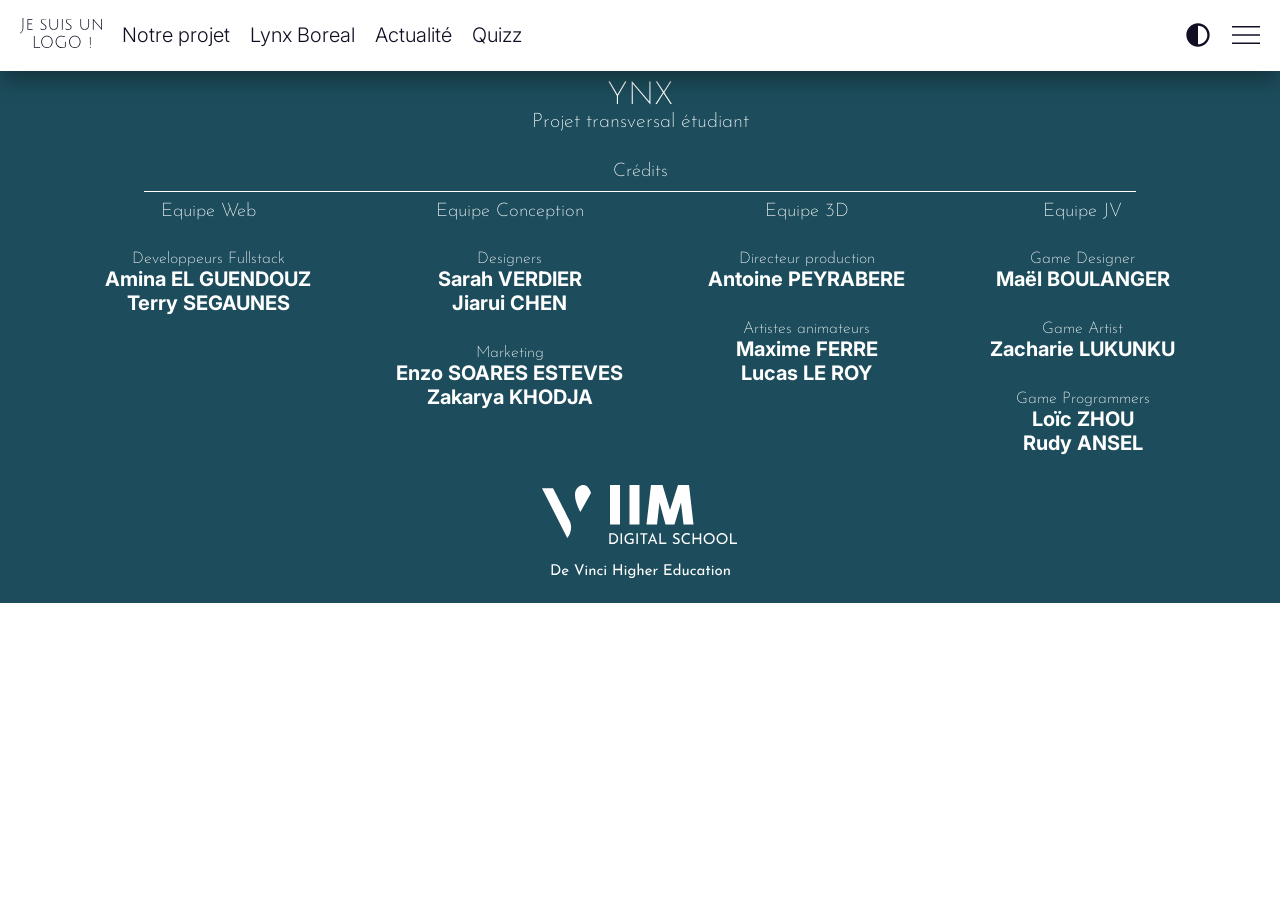
==== actualite/index.html @ 524d82d1 "change : Nom Groupe -> YNX" ====
<!DOCTYPE html>
<html lang="fr">
<head>
    <meta charset="UTF-8">
    <meta name="viewport" content="width=device-width, initial-scale=1.0">
    <title>Actulaité</title>
    <link rel="stylesheet" href="../style.css">
    <script defer src="../darkTheme.js"></script>
</head>
<body>
    <header>
        <div class="header-inner"> <!-- HEADER DE REDIRECTION -->
            <a href="../">
                <svg id="header_logo" viewBox="0 0 151 55" fill="none" xmlns="http://www.w3.org/2000/svg">
                    <path d="M4.71 19.05V-4.98295e-05H6.15V18.09C6.15 20.77 5.59 22.91 4.47 24.51C3.91 25.33 3.34 26.01 2.76 26.55C2.18 27.11 1.47 27.69 0.63 28.29L-1.11759e-08 27.36C3.14 25.06 4.71 22.29 4.71 19.05ZM13.6957 21.45V1.97995H22.7857V3.17995H15.0757V10.26H22.0357V11.43H15.0757V20.19H23.0857V21.45H13.6957ZM43.3484 2.81995C42.2684 2.81995 41.3884 3.07995 40.7084 3.59995C40.0284 4.11995 39.6884 4.84995 39.6884 5.78995C39.6884 6.86995 40.1384 7.83995 41.0384 8.69995C41.6784 9.31995 42.4984 9.97995 43.4984 10.68C44.5184 11.36 45.2184 11.85 45.5984 12.15C45.9784 12.45 46.4384 12.86 46.9784 13.38C47.9584 14.36 48.4484 15.49 48.4484 16.77C48.4484 18.43 47.8884 19.69 46.7684 20.55C45.6684 21.39 44.1184 21.81 42.1184 21.81C40.1384 21.81 38.4784 21.29 37.1384 20.25L37.8584 19.2C39.2184 20.12 40.6584 20.58 42.1784 20.58C43.6984 20.58 44.8784 20.26 45.7184 19.62C46.5784 18.98 47.0084 18.08 47.0084 16.92C47.0084 15.92 46.5784 15 45.7184 14.16C45.1184 13.56 44.3084 12.91 43.2884 12.21C42.2884 11.51 41.5884 11.01 41.1884 10.71C40.7884 10.39 40.3184 9.96995 39.7784 9.44995C38.7584 8.42995 38.2484 7.24995 38.2484 5.90995C38.2484 4.56995 38.7184 3.51995 39.6584 2.75995C40.6184 1.99995 41.9384 1.61995 43.6184 1.61995C45.2984 1.61995 46.8084 1.94995 48.1484 2.60995L47.6384 3.71995C46.3984 3.11995 44.9684 2.81995 43.3484 2.81995ZM67.8389 19.44C66.5189 20.98 64.5089 21.75 61.8089 21.75C59.1089 21.75 57.0989 20.98 55.7789 19.44C54.4589 17.9 53.7989 15.77 53.7989 13.05V1.97995H55.1789V13.05C55.1789 18.03 57.3889 20.52 61.8089 20.52C66.2289 20.52 68.4389 18.03 68.4389 13.05V1.97995H69.8189V13.05C69.8189 15.77 69.1589 17.9 67.8389 19.44ZM76.8305 21.45V1.97995H78.2105V21.45H76.8305ZM89.3445 2.81995C88.2645 2.81995 87.3845 3.07995 86.7045 3.59995C86.0245 4.11995 85.6845 4.84995 85.6845 5.78995C85.6845 6.86995 86.1345 7.83995 87.0345 8.69995C87.6745 9.31995 88.4945 9.97995 89.4945 10.68C90.5145 11.36 91.2145 11.85 91.5945 12.15C91.9745 12.45 92.4345 12.86 92.9745 13.38C93.9545 14.36 94.4445 15.49 94.4445 16.77C94.4445 18.43 93.8845 19.69 92.7645 20.55C91.6645 21.39 90.1145 21.81 88.1145 21.81C86.1345 21.81 84.4745 21.29 83.1345 20.25L83.8545 19.2C85.2145 20.12 86.6545 20.58 88.1745 20.58C89.6945 20.58 90.8745 20.26 91.7145 19.62C92.5745 18.98 93.0045 18.08 93.0045 16.92C93.0045 15.92 92.5745 15 91.7145 14.16C91.1145 13.56 90.3045 12.91 89.2845 12.21C88.2845 11.51 87.5845 11.01 87.1845 10.71C86.7845 10.39 86.3145 9.96995 85.7745 9.44995C84.7545 8.42995 84.2445 7.24995 84.2445 5.90995C84.2445 4.56995 84.7145 3.51995 85.6545 2.75995C86.6145 1.99995 87.9345 1.61995 89.6145 1.61995C91.2945 1.61995 92.8045 1.94995 94.1445 2.60995L93.6345 3.71995C92.3945 3.11995 90.9645 2.81995 89.3445 2.81995ZM124.646 19.44C123.326 20.98 121.316 21.75 118.616 21.75C115.916 21.75 113.906 20.98 112.586 19.44C111.266 17.9 110.606 15.77 110.606 13.05V1.97995H111.986V13.05C111.986 18.03 114.196 20.52 118.616 20.52C123.036 20.52 125.246 18.03 125.246 13.05V1.97995H126.626V13.05C126.626 15.77 125.966 17.9 124.646 19.44ZM133.637 21.45V1.85995H134.297L147.077 16.56C147.537 17.08 147.957 17.6 148.337 18.12C148.737 18.62 148.947 18.88 148.967 18.9C148.927 18.42 148.907 17.48 148.907 16.08V1.97995H150.287V21.57H149.627L136.607 6.62995L134.957 4.61995C134.997 5.01995 135.017 5.95995 135.017 7.43995V21.45H133.637ZM25.4815 54.45V33H26.9215V53.13H36.7915V54.45H25.4815ZM41.8106 51.6C39.8306 49.46 38.8406 46.83 38.8406 43.71C38.8406 40.59 39.8306 37.97 41.8106 35.85C43.8106 33.7099 46.3306 32.6399 49.3706 32.6399C52.4106 32.6399 54.9306 33.7099 56.9306 35.85C58.9306 37.97 59.9306 40.59 59.9306 43.71C59.9306 46.83 58.9306 49.46 56.9306 51.6C54.9306 53.74 52.4106 54.81 49.3706 54.81C46.3306 54.81 43.8106 53.74 41.8106 51.6ZM42.8906 36.7799C41.2306 38.64 40.4006 40.95 40.4006 43.71C40.4006 46.47 41.2306 48.79 42.8906 50.67C44.5706 52.55 46.7306 53.49 49.3706 53.49C52.0306 53.49 54.1906 52.55 55.8506 50.67C57.5306 48.79 58.3706 46.47 58.3706 43.71C58.3706 40.95 57.5306 38.64 55.8506 36.7799C54.1906 34.9 52.0306 33.96 49.3706 33.96C46.7106 33.96 44.5506 34.9 42.8906 36.7799ZM75.795 33.96C73.175 33.96 71.035 34.9 69.375 36.7799C67.715 38.66 66.885 40.97 66.885 43.71C66.885 46.43 67.825 48.74 69.705 50.64C71.585 52.54 73.875 53.49 76.575 53.49C78.895 53.49 80.825 53.17 82.365 52.53V43.71H83.805V53.19C82.065 54.27 79.625 54.81 76.485 54.81C73.365 54.81 70.725 53.74 68.565 51.6C66.405 49.44 65.325 46.81 65.325 43.71C65.325 40.59 66.305 37.97 68.265 35.85C70.225 33.7099 72.735 32.6399 75.795 32.6399C78.195 32.6399 80.625 33.0399 83.085 33.84L82.695 35.04C80.295 34.32 77.995 33.96 75.795 33.96ZM92.963 51.6C90.983 49.46 89.993 46.83 89.993 43.71C89.993 40.59 90.983 37.97 92.963 35.85C94.963 33.7099 97.483 32.6399 100.523 32.6399C103.563 32.6399 106.083 33.7099 108.083 35.85C110.083 37.97 111.083 40.59 111.083 43.71C111.083 46.83 110.083 49.46 108.083 51.6C106.083 53.74 103.563 54.81 100.523 54.81C97.483 54.81 94.963 53.74 92.963 51.6ZM94.043 36.7799C92.383 38.64 91.553 40.95 91.553 43.71C91.553 46.47 92.383 48.79 94.043 50.67C95.723 52.55 97.883 53.49 100.523 53.49C103.183 53.49 105.343 52.55 107.003 50.67C108.683 48.79 109.523 46.47 109.523 43.71C109.523 40.95 108.683 38.64 107.003 36.7799C105.343 34.9 103.183 33.96 100.523 33.96C97.863 33.96 95.703 34.9 94.043 36.7799ZM128.158 54.54C127.978 54.36 127.888 54.13 127.888 53.85C127.888 53.57 127.978 53.34 128.158 53.16C128.338 52.98 128.568 52.89 128.848 52.89C129.128 52.89 129.358 52.98 129.538 53.16C129.718 53.34 129.808 53.57 129.808 53.85C129.808 54.13 129.718 54.36 129.538 54.54C129.358 54.72 129.128 54.81 128.848 54.81C128.568 54.81 128.338 54.72 128.158 54.54ZM128.308 49.95L128.158 34.95H129.538L129.388 49.95H128.308Z"/>
                </svg>
            </a>
            <a href="../notre-projet/"><h1>Notre projet</h1></a>
            <a href="../le-lynx-boreal/"><h1>Lynx Boreal</h1></a>
            <a href="../actualite/"><h1>Actualité</h1></a>
            <a href="../quizz/"><h1>Quizz</h1></a>
        </div>
        <div class="header-inner">
            <svg id="dark_theme_button" class="header-icon" width="800" height="800" viewBox="0 0 800 800" fill="none" xmlns="http://www.w3.org/2000/svg">
                <path d="M400 733.333C584.095 733.333 733.333 584.095 733.333 400C733.333 215.905 584.095 66.6666 400 66.6666C215.905 66.6666 66.6665 215.905 66.6665 400C66.6665 584.095 215.905 733.333 400 733.333ZM400 666.667V133.333C547.276 133.333 666.666 252.724 666.666 400C666.666 547.276 547.276 666.667 400 666.667Z"/>
            </svg><!DOCTYPE svg PUBLIC "-//W3C//DTD SVG 1.1//EN" "http://www.w3.org/Graphics/SVG/1.1/DTD/svg11.dtd">

            <!-- Uploaded to: SVG Repo, www.svgrepo.com, Transformed by: SVG Repo Mixer Tools -->
            <svg class="header-icon" viewBox="0 0 1920 1920" xmlns="http://www.w3.org/2000/svg" stroke="#f7f7f7">

            <g id="SVGRepo_bgCarrier" stroke-width="0"/>

            <g id="SVGRepo_tracerCarrier" stroke-linecap="round" stroke-linejoin="round"/>

            <g id="SVGRepo_iconCarrier"> <path d="M1920 1468.412v112.94H0v-112.94h1920Zm0-564.706v112.941H0V903.706h1920ZM1920 339v112.941H0V339h1920Z" fill-rule="evenodd"/> </g>

            </svg>
        </div>
    </header>
    <main> <!-- PARTIE PRINCIPALE DU SITE -->

    </main>
    <footer> <!-- FOOTER (partie tout en bas de la page) -->
        <h1>YNX</h1>
        <h2>Projet transversal étudiant</h2>
        <h3>Crédits</h3>
        <div id="footer_line"></div>
        <div id="footer_credits">
            <div id="web_group" class="footer-group">
                <h3>Equipe Web</h3>
                <h4>Developpeurs Fullstack</h4>
                <h5>Amina EL GUENDOUZ</h5>
                <h5>Terry SEGAUNES</h5>
            </div>
            <div id="design_group" class="footer-group">
                <h3>Equipe Conception</h3>
                <h4>Designers</h4>
                <h5>Sarah VERDIER</h5>
                <h5>Jiarui CHEN</h5>
                <h4>Marketing</h4>
                <h5>Enzo SOARES ESTEVES</h5>
                <h5>Zakarya KHODJA</h5>
            </div>
            <div id="3d_group" class="footer-group">
                <h3>Equipe 3D</h3>
                <h4>Directeur production</h4>
                <h5>Antoine PEYRABERE</h5>
                <h4>Artistes animateurs</h4>
                <h5>Maxime FERRE</h5>
                <h5>Lucas LE ROY</h5>
            </div>
            <div id="jv_group" class="footer-group">
                <h3>Equipe JV</h3>
                <h4>Game Designer</h4>
                <h5>Maël BOULANGER</h5>
                <h4>Game Artist</h4>
                <h5>Zacharie LUKUNKU</h5>
                <h4>Game Programmers</h4>
                <h5>Loïc ZHOU</h5>
                <h5>Rudy ANSEL</h5>
            </div>
        </div>
        <a href="https://iim.fr"><img src="../Source/iim-logo.svg" alt="iim-logo"></a>
    </footer>
</body>
</html>
---- style.css ----
/* SECTION POLICES D'ECRITURES (les importations de polices Google Font) */
@import url('https://fonts.googleapis.com/css2?family=Cormorant+Upright:wght@300;400;500;600;700&family=Inter:ital,opsz,wght@0,14..32,100..900;1,14..32,100..900&family=Josefin+Sans:ital,wght@0,100..700;1,100..700&family=Julius+Sans+One&display=swap');

:root {
    --background-color: #fff;
    --text-color: #120f24;
}

:root.dark {
    --background-color: #030E12;
    --text-color: #fff;
}


/* SECTION COMMUNE (ce qui affecte tous les fichiers html sans exception) */
html,
body {
    padding: 0;
    margin: 0;
    background-color: var(--background-color);

    transition: background-color .5s ease-in-out;
}

header {
    position: fixed;
    top: 0;
    left: 0;
    width: 100%;
    display: flex;
    justify-content: space-between;
    align-items: center;
    background-color: var(--background-color);
    border-bottom: 1px #ffffff00 solid;
    box-shadow: 0 10px 20px #00000050;
    height: 70px;

    z-index: 10;

    transition: background-color .5s ease-in-out, border-bottom .5s ease-in-out;

    a {
        text-decoration: none;
        margin-left: 20px;
    }

    h1 {
        color: var(--text-color);
        font-family: "Inter";
        font-size: 20px;
        font-weight: 300;
    }
}

header.dark {
    border-bottom: 1px #fff solid;
}

@media (max-width: 800px) {
    header {
        h1 {
            display: none;
        }
    }
}

.header-inner {
    display: flex;
    align-items: center;
    height: 100%;

    #header_logo {
        height: 30px;
        fill: var(--text-color);
    }

    .header-icon {
        height: 40%;
        width: 30%;
        margin-right: 20px;
        fill: var(--text-color);

        &:hover {
            cursor: pointer;
        }
    }
}

main {
    background-color: var(--background-color);
    color: var(--text-color);

    h1, h2 {
        color: #fff;
    }
}

footer {
    display: flex;
    flex-direction: column;
    align-items: center;
    justify-content: center;
    background-color: #1D4D5C;
    padding: 20px;
    margin-top: 60px;
    text-align: center;

    h1, h2, h3, h4, h5 {
        color: #fff;
    }

    h1, h2, h3, h4 {
        font-family: "Josefin Sans";
        font-weight: 200;
        margin: 0;
    }

    h2 {
        margin-bottom: 20px;
        font-size: 20px;
    }

    h3 {
        margin: 10px;
    }

    h4 {
        margin-top: 30px;
    }

    h5 {
        font-family: "Inter";
        font-size: 20px;
        margin: 0;
    }

    #footer_line {
        width: 80%;
        height: 1px;
        background-color: #fff;
    }
}

#footer_credits {
    width: 100%;
    display: flex;
    flex-wrap: wrap;
    justify-content: space-evenly;
}

.footer-group {
    margin-bottom: 30px;
}

.image-presentation { /* Pour les images d'illustration dés que t'ouvres la page */
    width: 100%;
    height: 100vh;
    object-fit: cover;
    -webkit-mask-image:-webkit-gradient(linear, left 50%, left bottom, from(rgba(0,0,0,1)), to(rgba(0,0,0,0)));
    mask-image: linear-gradient(middle to bottom, rgba(0,0,0,1), rgba(0,0,0,0));
    z-index: 1;
}

.downpart-presentation {
    display: flex;
    flex-direction: column;
    align-items: center;

    position: absolute;
    top: 100%;
    left: 50%;
    transform: translate(-50%, -100%);

    svg {
        width: 12vh;
        fill: var(--text-color);
    }
}

.description {
    margin: 30px;
    font-family: "Inter";
    font-size: 20px;
}



/* SECTION INDEX */
#index_title_presentation {
    position: absolute;
    top: calc(50vh - 10vw);
    left: 5vw;
    width: calc(10vh + 40vw);

    h1 {
        font-family: "Julius Sans One";
        font-size: calc(5vh + 3vw);
        font-weight: 100;
        margin: 0;
    }

    h2 {
        font-family: "Julius Sans One";
        font-size: calc(2vh + 2vw);
        font-weight: 100;
        line-height: 90%;
        margin: 0;
    }
}

#index_downpart {
    padding-bottom: 7vh;
}


/* SECTION NOUS-AIDER */


/* SECTION NOTRE-PROJET */


/* SECTION LE-LYNX-BOREAL */
#lynx_title_presentation {
    position: absolute;
    top: 50%;
    left: 20vh;
    transform: translateY(-50%);

    h1 {
        font-family: "Julius Sans One";
        font-size: 100px;
        font-weight: 100;
        line-height: 40%;
    }
}

#lynx_downpart {
    padding: 1vh 2vh;
    padding-bottom: 30px;
    background-color: #00000040;
    border-radius: 2vh;
    
    h2 {
        font-family: "Cormorant Upright";
        font-size: 4vh;
        margin-top: 0;
    }
}


/* SECTION ACTUALITE */
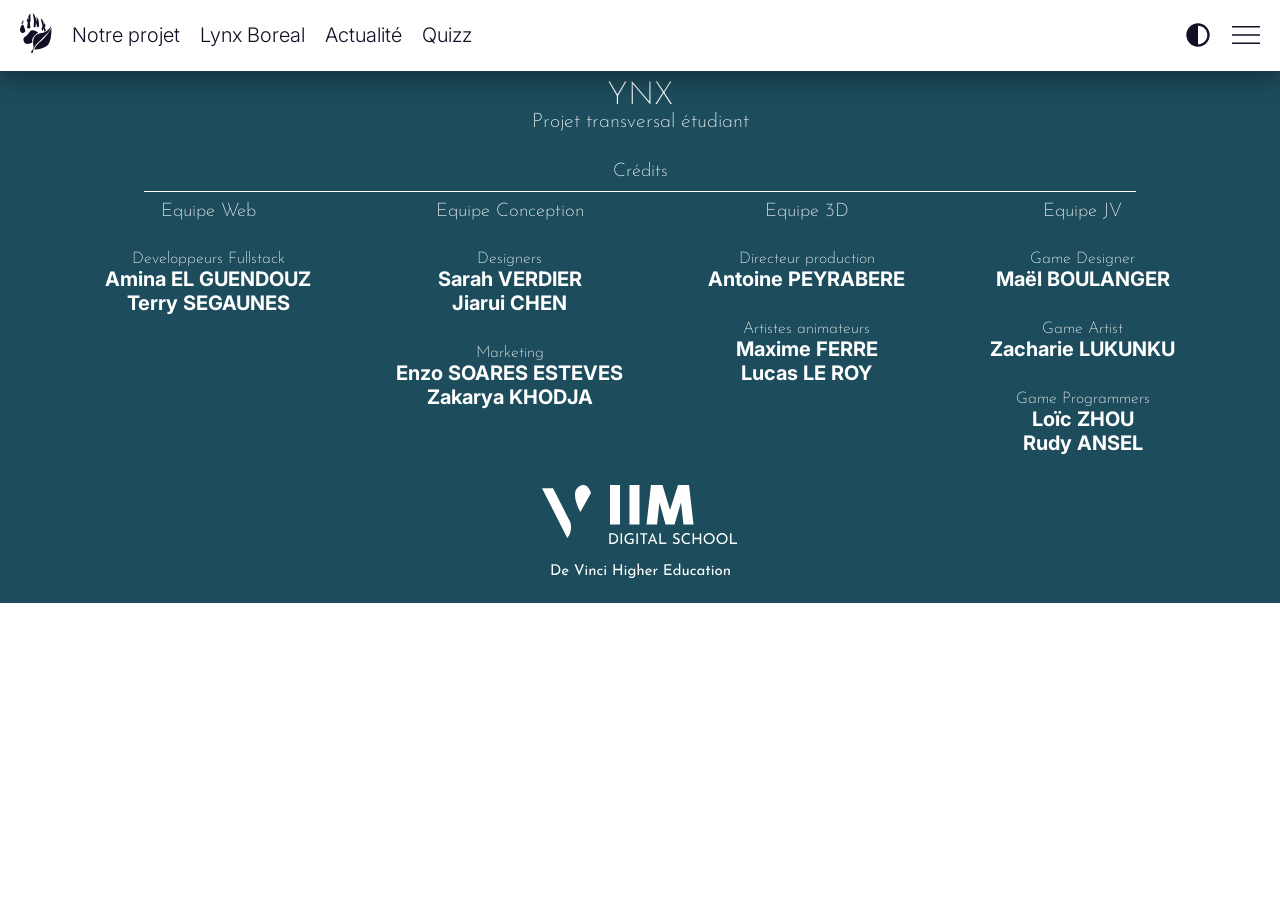
==== commit 552215d0: "change : header logo" ====
--- a/actualite/index.html
+++ b/actualite/index.html
@@ -11,8 +11,15 @@
     <header>
         <div class="header-inner"> <!-- HEADER DE REDIRECTION -->
             <a href="../">
-                <svg id="header_logo" viewBox="0 0 151 55" fill="none" xmlns="http://www.w3.org/2000/svg">
-                    <path d="M4.71 19.05V-4.98295e-05H6.15V18.09C6.15 20.77 5.59 22.91 4.47 24.51C3.91 25.33 3.34 26.01 2.76 26.55C2.18 27.11 1.47 27.69 0.63 28.29L-1.11759e-08 27.36C3.14 25.06 4.71 22.29 4.71 19.05ZM13.6957 21.45V1.97995H22.7857V3.17995H15.0757V10.26H22.0357V11.43H15.0757V20.19H23.0857V21.45H13.6957ZM43.3484 2.81995C42.2684 2.81995 41.3884 3.07995 40.7084 3.59995C40.0284 4.11995 39.6884 4.84995 39.6884 5.78995C39.6884 6.86995 40.1384 7.83995 41.0384 8.69995C41.6784 9.31995 42.4984 9.97995 43.4984 10.68C44.5184 11.36 45.2184 11.85 45.5984 12.15C45.9784 12.45 46.4384 12.86 46.9784 13.38C47.9584 14.36 48.4484 15.49 48.4484 16.77C48.4484 18.43 47.8884 19.69 46.7684 20.55C45.6684 21.39 44.1184 21.81 42.1184 21.81C40.1384 21.81 38.4784 21.29 37.1384 20.25L37.8584 19.2C39.2184 20.12 40.6584 20.58 42.1784 20.58C43.6984 20.58 44.8784 20.26 45.7184 19.62C46.5784 18.98 47.0084 18.08 47.0084 16.92C47.0084 15.92 46.5784 15 45.7184 14.16C45.1184 13.56 44.3084 12.91 43.2884 12.21C42.2884 11.51 41.5884 11.01 41.1884 10.71C40.7884 10.39 40.3184 9.96995 39.7784 9.44995C38.7584 8.42995 38.2484 7.24995 38.2484 5.90995C38.2484 4.56995 38.7184 3.51995 39.6584 2.75995C40.6184 1.99995 41.9384 1.61995 43.6184 1.61995C45.2984 1.61995 46.8084 1.94995 48.1484 2.60995L47.6384 3.71995C46.3984 3.11995 44.9684 2.81995 43.3484 2.81995ZM67.8389 19.44C66.5189 20.98 64.5089 21.75 61.8089 21.75C59.1089 21.75 57.0989 20.98 55.7789 19.44C54.4589 17.9 53.7989 15.77 53.7989 13.05V1.97995H55.1789V13.05C55.1789 18.03 57.3889 20.52 61.8089 20.52C66.2289 20.52 68.4389 18.03 68.4389 13.05V1.97995H69.8189V13.05C69.8189 15.77 69.1589 17.9 67.8389 19.44ZM76.8305 21.45V1.97995H78.2105V21.45H76.8305ZM89.3445 2.81995C88.2645 2.81995 87.3845 3.07995 86.7045 3.59995C86.0245 4.11995 85.6845 4.84995 85.6845 5.78995C85.6845 6.86995 86.1345 7.83995 87.0345 8.69995C87.6745 9.31995 88.4945 9.97995 89.4945 10.68C90.5145 11.36 91.2145 11.85 91.5945 12.15C91.9745 12.45 92.4345 12.86 92.9745 13.38C93.9545 14.36 94.4445 15.49 94.4445 16.77C94.4445 18.43 93.8845 19.69 92.7645 20.55C91.6645 21.39 90.1145 21.81 88.1145 21.81C86.1345 21.81 84.4745 21.29 83.1345 20.25L83.8545 19.2C85.2145 20.12 86.6545 20.58 88.1745 20.58C89.6945 20.58 90.8745 20.26 91.7145 19.62C92.5745 18.98 93.0045 18.08 93.0045 16.92C93.0045 15.92 92.5745 15 91.7145 14.16C91.1145 13.56 90.3045 12.91 89.2845 12.21C88.2845 11.51 87.5845 11.01 87.1845 10.71C86.7845 10.39 86.3145 9.96995 85.7745 9.44995C84.7545 8.42995 84.2445 7.24995 84.2445 5.90995C84.2445 4.56995 84.7145 3.51995 85.6545 2.75995C86.6145 1.99995 87.9345 1.61995 89.6145 1.61995C91.2945 1.61995 92.8045 1.94995 94.1445 2.60995L93.6345 3.71995C92.3945 3.11995 90.9645 2.81995 89.3445 2.81995ZM124.646 19.44C123.326 20.98 121.316 21.75 118.616 21.75C115.916 21.75 113.906 20.98 112.586 19.44C111.266 17.9 110.606 15.77 110.606 13.05V1.97995H111.986V13.05C111.986 18.03 114.196 20.52 118.616 20.52C123.036 20.52 125.246 18.03 125.246 13.05V1.97995H126.626V13.05C126.626 15.77 125.966 17.9 124.646 19.44ZM133.637 21.45V1.85995H134.297L147.077 16.56C147.537 17.08 147.957 17.6 148.337 18.12C148.737 18.62 148.947 18.88 148.967 18.9C148.927 18.42 148.907 17.48 148.907 16.08V1.97995H150.287V21.57H149.627L136.607 6.62995L134.957 4.61995C134.997 5.01995 135.017 5.95995 135.017 7.43995V21.45H133.637ZM25.4815 54.45V33H26.9215V53.13H36.7915V54.45H25.4815ZM41.8106 51.6C39.8306 49.46 38.8406 46.83 38.8406 43.71C38.8406 40.59 39.8306 37.97 41.8106 35.85C43.8106 33.7099 46.3306 32.6399 49.3706 32.6399C52.4106 32.6399 54.9306 33.7099 56.9306 35.85C58.9306 37.97 59.9306 40.59 59.9306 43.71C59.9306 46.83 58.9306 49.46 56.9306 51.6C54.9306 53.74 52.4106 54.81 49.3706 54.81C46.3306 54.81 43.8106 53.74 41.8106 51.6ZM42.8906 36.7799C41.2306 38.64 40.4006 40.95 40.4006 43.71C40.4006 46.47 41.2306 48.79 42.8906 50.67C44.5706 52.55 46.7306 53.49 49.3706 53.49C52.0306 53.49 54.1906 52.55 55.8506 50.67C57.5306 48.79 58.3706 46.47 58.3706 43.71C58.3706 40.95 57.5306 38.64 55.8506 36.7799C54.1906 34.9 52.0306 33.96 49.3706 33.96C46.7106 33.96 44.5506 34.9 42.8906 36.7799ZM75.795 33.96C73.175 33.96 71.035 34.9 69.375 36.7799C67.715 38.66 66.885 40.97 66.885 43.71C66.885 46.43 67.825 48.74 69.705 50.64C71.585 52.54 73.875 53.49 76.575 53.49C78.895 53.49 80.825 53.17 82.365 52.53V43.71H83.805V53.19C82.065 54.27 79.625 54.81 76.485 54.81C73.365 54.81 70.725 53.74 68.565 51.6C66.405 49.44 65.325 46.81 65.325 43.71C65.325 40.59 66.305 37.97 68.265 35.85C70.225 33.7099 72.735 32.6399 75.795 32.6399C78.195 32.6399 80.625 33.0399 83.085 33.84L82.695 35.04C80.295 34.32 77.995 33.96 75.795 33.96ZM92.963 51.6C90.983 49.46 89.993 46.83 89.993 43.71C89.993 40.59 90.983 37.97 92.963 35.85C94.963 33.7099 97.483 32.6399 100.523 32.6399C103.563 32.6399 106.083 33.7099 108.083 35.85C110.083 37.97 111.083 40.59 111.083 43.71C111.083 46.83 110.083 49.46 108.083 51.6C106.083 53.74 103.563 54.81 100.523 54.81C97.483 54.81 94.963 53.74 92.963 51.6ZM94.043 36.7799C92.383 38.64 91.553 40.95 91.553 43.71C91.553 46.47 92.383 48.79 94.043 50.67C95.723 52.55 97.883 53.49 100.523 53.49C103.183 53.49 105.343 52.55 107.003 50.67C108.683 48.79 109.523 46.47 109.523 43.71C109.523 40.95 108.683 38.64 107.003 36.7799C105.343 34.9 103.183 33.96 100.523 33.96C97.863 33.96 95.703 34.9 94.043 36.7799ZM128.158 54.54C127.978 54.36 127.888 54.13 127.888 53.85C127.888 53.57 127.978 53.34 128.158 53.16C128.338 52.98 128.568 52.89 128.848 52.89C129.128 52.89 129.358 52.98 129.538 53.16C129.718 53.34 129.808 53.57 129.808 53.85C129.808 54.13 129.718 54.36 129.538 54.54C129.358 54.72 129.128 54.81 128.848 54.81C128.568 54.81 128.338 54.72 128.158 54.54ZM128.308 49.95L128.158 34.95H129.538L129.388 49.95H128.308Z"/>
+                <svg id="header_logo" viewBox="0 0 230 291" xmlns="http://www.w3.org/2000/svg">
+                    <path d="M23.6973 75L9.19731 80L23.6973 48V75Z"/>
+                    <path d="M38.6973 126.5C29.6973 103 27.6973 84 19.6973 84C11.1973 84 1.19731 109.5 0.197307 118.5C-0.802693 127.5 1.69731 141 14.6973 145C27.6973 149 42.3356 136 38.6973 126.5Z"/>
+                    <path d="M56.6973 35L49.1973 54L56.6973 71.5L51.1973 107C53.0306 108.5 57.5973 111.6 61.1973 112C64.7973 112.4 72.3639 110.167 75.6973 109L71.6973 71.5L77.6973 54C75.6973 35 75.6973 4.5 75.6973 4.5C71.1973 7.5 64.6973 18.5 61.1973 24.5V54L56.6973 35Z"/>
+                    <path d="M101.197 57C100.797 45.4 95.3639 14.1667 92.6973 0L106.697 16L123.697 68L119.197 26C123.197 32.1667 130.597 41.5 134.197 51.5C137.797 61.5 139.197 88.5 138.697 98C138.697 98 132.233 103.448 127.197 104C127.197 104 118.697 80 115.197 71.5L113.697 104C106.497 104.4 101.031 102.5 99.1973 101.5C100.031 91.5 101.597 68.6 101.197 57Z"/>
+                    <path d="M164.197 98L150.697 38.5C155.197 42.1667 165.197 51.6 169.197 60C169.197 60 174.197 82.5 174.197 88.5L179.697 71.5C179.697 71.5 185.197 84 185.197 95L179.697 104L188.697 127L177.197 137L171.197 112L164.197 132.5L156.197 112L164.197 98Z"/>
+                    <path d="M46.1974 165.5C26.1974 180.5 23.1972 182.5 26.6973 201.5C32.6842 234 66.6973 226 90.6975 215.5C77.6975 179.5 118.697 150 131.697 143.5C128.197 135.5 104.197 122 86.6974 125.5C69.1974 129 66.1974 150.5 46.1974 165.5Z"/>
+                    <path d="M82.1973 279.5C77.6971 289 86.6974 296.5 94.6973 285C94.6973 272 108.297 242.7 112.697 235.5C118.197 226.5 183.197 165.5 203.197 143.5C219.197 125.9 225.864 103.167 227.197 94C177.197 170.5 144.697 125.5 107.197 170.5C86.3297 195.541 100.697 246.5 97.6973 258.5C94.6973 270.5 86.6974 270 82.1973 279.5Z"/>
+                    <path d="M169.697 189C200.097 159.8 222.031 122.5 229.197 107.5C228.031 140 229.197 189 209.697 223C190.841 255.878 130.197 265.5 103.697 265.5C120.477 226.5 131.697 225.5 169.697 189Z"/>
                 </svg>
             </a>
             <a href="../notre-projet/"><h1>Notre projet</h1></a>
--- a/style.css
+++ b/style.css
@@ -70,7 +70,7 @@
     height: 100%;
 
     #header_logo {
-        height: 30px;
+        height: 40px;
         fill: var(--text-color);
     }
 
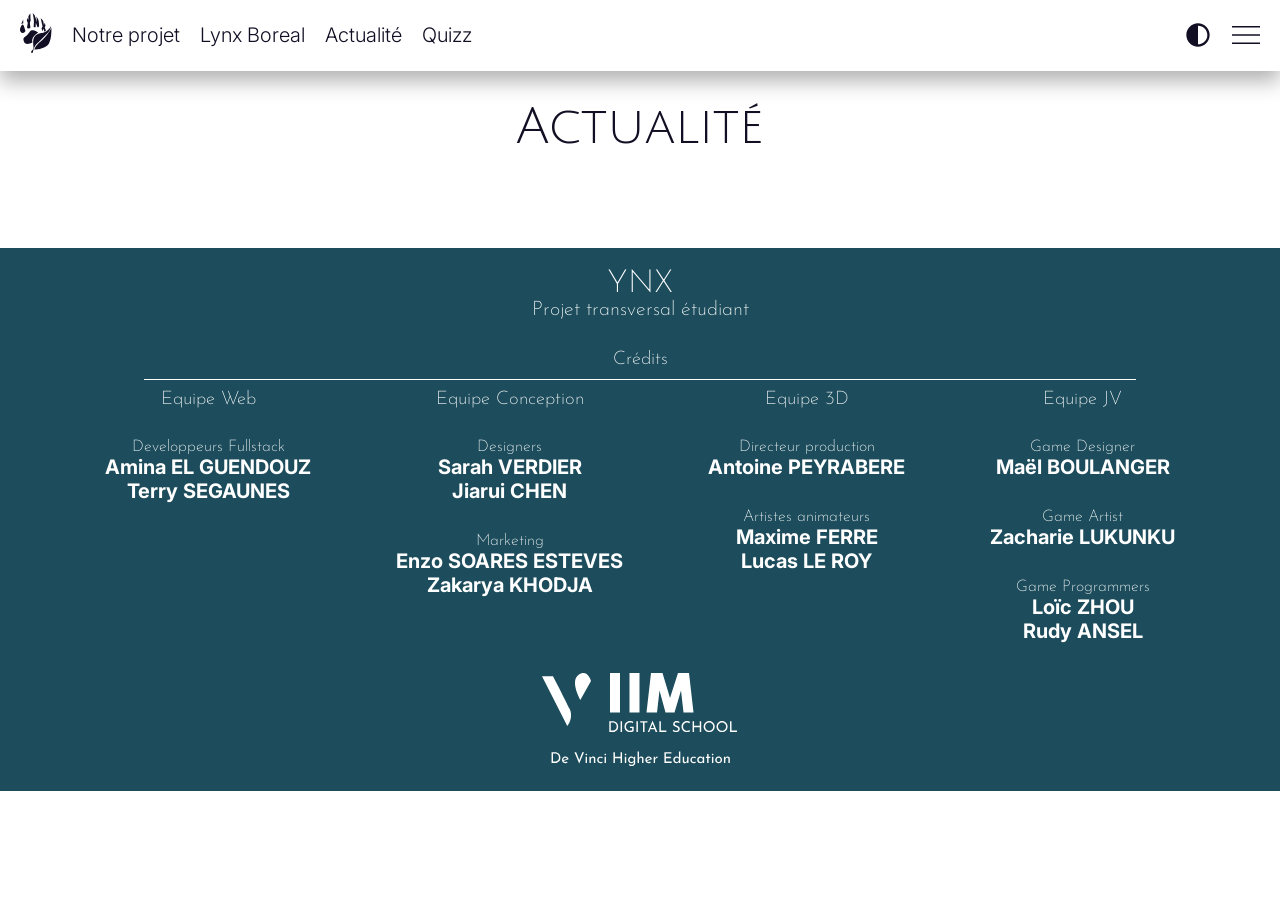
==== commit d6bf04d7: "Ajout : backend des news" ====
--- a/actualite/index.html
+++ b/actualite/index.html
@@ -4,8 +4,10 @@
     <meta charset="UTF-8">
     <meta name="viewport" content="width=device-width, initial-scale=1.0">
     <title>Actulaité</title>
+    <link rel="icon" type="image/svg+xml" href="../Source/logo.svg">
     <link rel="stylesheet" href="../style.css">
     <script defer src="../darkTheme.js"></script>
+    <script defer src="get.js"></script>
 </head>
 <body>
     <header>
@@ -34,18 +36,17 @@
 
             <!-- Uploaded to: SVG Repo, www.svgrepo.com, Transformed by: SVG Repo Mixer Tools -->
             <svg class="header-icon" viewBox="0 0 1920 1920" xmlns="http://www.w3.org/2000/svg" stroke="#f7f7f7">
-
-            <g id="SVGRepo_bgCarrier" stroke-width="0"/>
-
-            <g id="SVGRepo_tracerCarrier" stroke-linecap="round" stroke-linejoin="round"/>
-
-            <g id="SVGRepo_iconCarrier"> <path d="M1920 1468.412v112.94H0v-112.94h1920Zm0-564.706v112.941H0V903.706h1920ZM1920 339v112.941H0V339h1920Z" fill-rule="evenodd"/> </g>
-
+                <g id="SVGRepo_bgCarrier" stroke-width="0"/>
+                <g id="SVGRepo_tracerCarrier" stroke-linecap="round" stroke-linejoin="round"/>
+                <g id="SVGRepo_iconCarrier"> <path d="M1920 1468.412v112.94H0v-112.94h1920Zm0-564.706v112.941H0V903.706h1920ZM1920 339v112.941H0V339h1920Z" fill-rule="evenodd"/> </g>
             </svg>
         </div>
     </header>
     <main> <!-- PARTIE PRINCIPALE DU SITE -->
+        <h1 id="news_big_title">Actualité</h1>
+        <div id="news">
 
+        </div>
     </main>
     <footer> <!-- FOOTER (partie tout en bas de la page) -->
         <h1>YNX</h1>
--- a/style.css
+++ b/style.css
@@ -1,5 +1,5 @@
 /* SECTION POLICES D'ECRITURES (les importations de polices Google Font) */
-@import url('https://fonts.googleapis.com/css2?family=Cormorant+Upright:wght@300;400;500;600;700&family=Inter:ital,opsz,wght@0,14..32,100..900;1,14..32,100..900&family=Josefin+Sans:ital,wght@0,100..700;1,100..700&family=Julius+Sans+One&display=swap');
+@import url('https://fonts.googleapis.com/css2?family=Cormorant+Upright:wght@300;400;500;600;700&family=Inter:ital,opsz,wght@0,14..32,100..900;1,14..32,100..900&family=Josefin+Sans:ital,wght@0,100..700;1,100..700&family=Julius+Sans+One&display=swap&family=Libre+Franklin:ital,wght@0,100..900;1,100..900&display=swap');
 
 :root {
     --background-color: #fff;
@@ -87,7 +87,6 @@
 }
 
 main {
-    background-color: var(--background-color);
     color: var(--text-color);
 
     h1, h2 {
@@ -170,10 +169,15 @@
     top: 100%;
     left: 50%;
     transform: translate(-50%, -100%);
-
-    svg {
-        width: 12vh;
-        fill: var(--text-color);
+}
+
+.downpart-presentation svg {
+    animation: down-arrow-animation infinite 2s ease-in-out;
+    width: 12vh;
+    fill: var(--text-color);
+
+    &:hover {
+        cursor: pointer;
     }
 }
 
@@ -212,6 +216,17 @@
     padding-bottom: 7vh;
 }
 
+@keyframes down-arrow-animation {
+    0% {
+        transform: translateY(0);
+    }
+    50% {
+        transform: translateY(25%);
+    }
+    100% {
+        transform: translateY(0);
+    }
+}
 
 /* SECTION NOUS-AIDER */
 
@@ -247,5 +262,69 @@
     }
 }
 
-
-/* SECTION ACTUALITE */+/* SECTION ACTUALITE */
+#news {
+    display: flex;
+    flex-direction: column;
+    align-items: center;
+    justify-content: center;
+}
+
+#news_big_title {
+    margin-top: 100px;
+    text-align: center;
+
+    font-family: "Julius Sans One";
+    font-size: 50px;
+    font-weight: 200;
+
+    color: var(--text-color);
+}
+
+#news h1 {
+    font-size: 40px;
+    font-family: "Libre Franklin";
+    font-weight: 100;
+
+    color: var(--text-color);
+
+    margin: 0;
+}
+
+#news h2, h3 {
+    font-size: 30x;
+    font-family: Verdana, Geneva, Tahoma, sans-serif;
+    font-weight: 800;
+
+    color: var(--text-color);
+
+    margin: 0;
+    margin-left: 5px;
+}
+
+#news p {
+    font-size: 20px;
+    font-family: Verdana, Geneva, Tahoma, sans-serif;
+    margin: 0;
+}
+
+.big-news-part {
+    display: flex;
+    flex-direction: column;
+
+    padding: 20px;
+    background-color: var(--background-color);
+    
+    border-radius: 10px;
+    border: 1px var(--text-color) solid;
+
+    margin: 0 30px;
+
+    transition: background-color 1s;
+}
+
+.news-down-info-part {
+    display: flex;
+    justify-content: end;
+    align-items: end;
+}
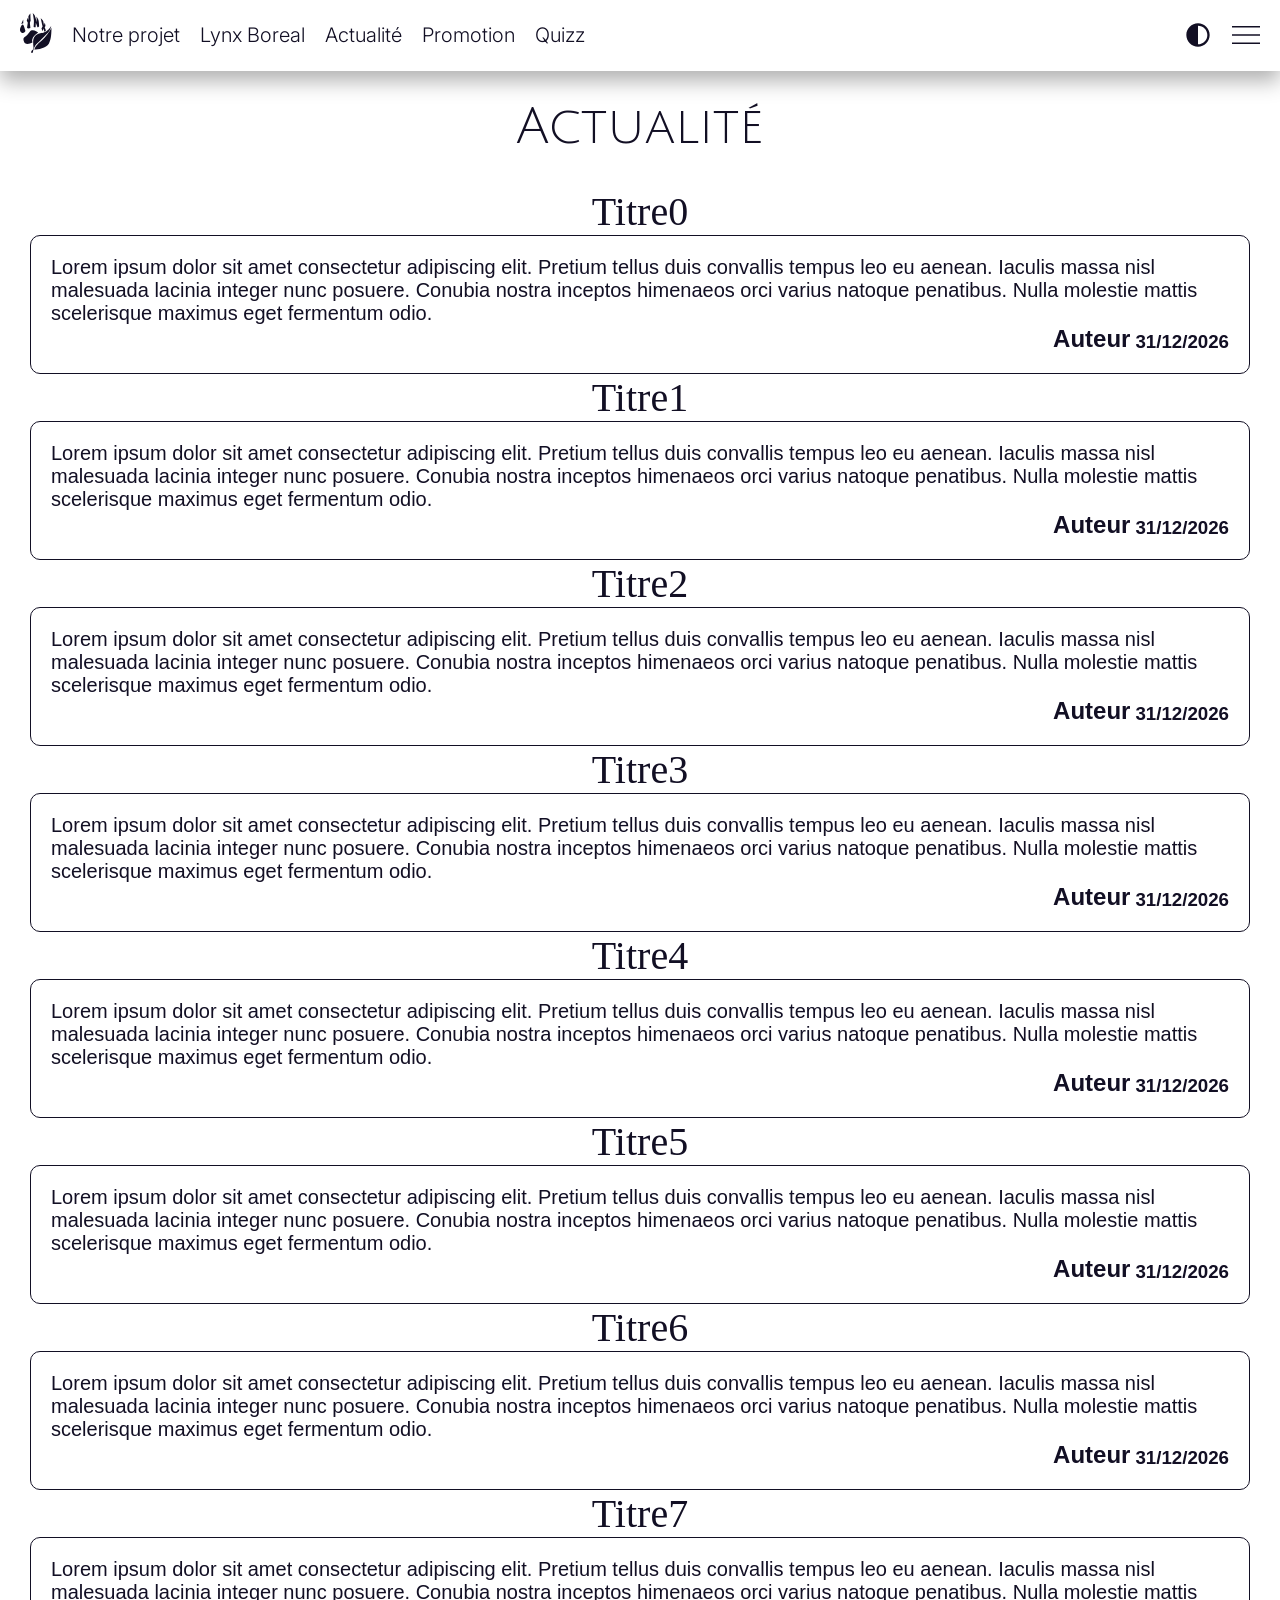
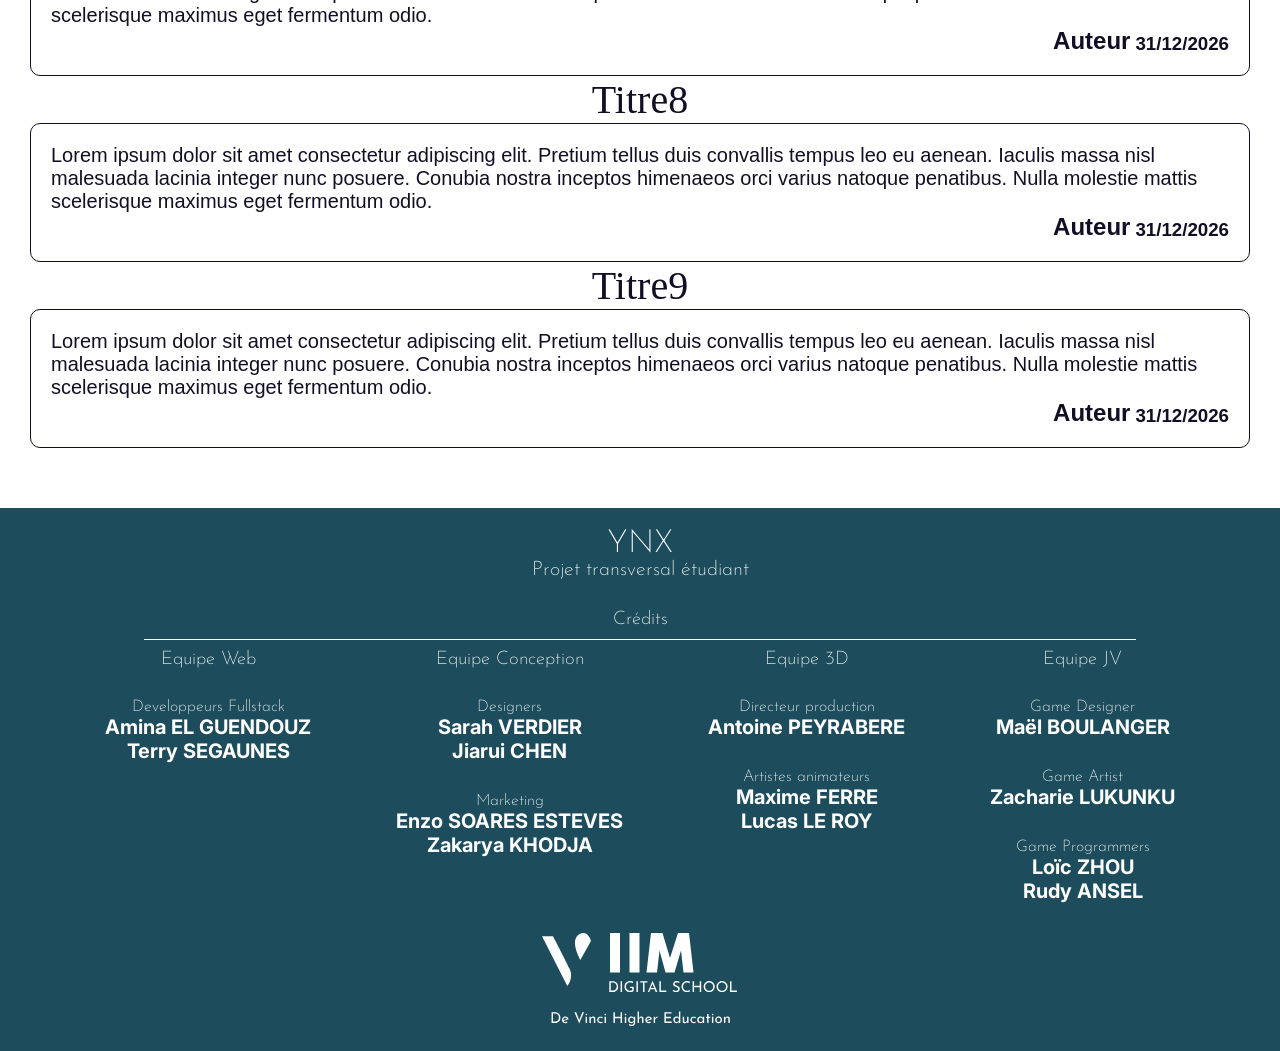
==== commit 8bf5e1d6: "Ajout : section Promotion" ====
--- a/actualite/index.html
+++ b/actualite/index.html
@@ -8,6 +8,7 @@
     <link rel="stylesheet" href="../style.css">
     <script defer src="../darkTheme.js"></script>
     <script defer src="get.js"></script>
+    <script defer src="../hamburgerMenu.js"></script>
 </head>
 <body>
     <header>
@@ -27,19 +28,26 @@
             <a href="../notre-projet/"><h1>Notre projet</h1></a>
             <a href="../le-lynx-boreal/"><h1>Lynx Boreal</h1></a>
             <a href="../actualite/"><h1>Actualité</h1></a>
+            <a href="../promotion/"><h1>Promotion</h1></a>
             <a href="../quizz/"><h1>Quizz</h1></a>
         </div>
         <div class="header-inner">
             <svg id="dark_theme_button" class="header-icon" width="800" height="800" viewBox="0 0 800 800" fill="none" xmlns="http://www.w3.org/2000/svg">
                 <path d="M400 733.333C584.095 733.333 733.333 584.095 733.333 400C733.333 215.905 584.095 66.6666 400 66.6666C215.905 66.6666 66.6665 215.905 66.6665 400C66.6665 584.095 215.905 733.333 400 733.333ZM400 666.667V133.333C547.276 133.333 666.666 252.724 666.666 400C666.666 547.276 547.276 666.667 400 666.667Z"/>
-            </svg><!DOCTYPE svg PUBLIC "-//W3C//DTD SVG 1.1//EN" "http://www.w3.org/Graphics/SVG/1.1/DTD/svg11.dtd">
-
-            <!-- Uploaded to: SVG Repo, www.svgrepo.com, Transformed by: SVG Repo Mixer Tools -->
-            <svg class="header-icon" viewBox="0 0 1920 1920" xmlns="http://www.w3.org/2000/svg" stroke="#f7f7f7">
+            </svg>
+            <svg id="hamburger_menu"  class="header-icon" viewBox="0 0 1920 1920" xmlns="http://www.w3.org/2000/svg" stroke="#f7f7f7">
                 <g id="SVGRepo_bgCarrier" stroke-width="0"/>
                 <g id="SVGRepo_tracerCarrier" stroke-linecap="round" stroke-linejoin="round"/>
                 <g id="SVGRepo_iconCarrier"> <path d="M1920 1468.412v112.94H0v-112.94h1920Zm0-564.706v112.941H0V903.706h1920ZM1920 339v112.941H0V339h1920Z" fill-rule="evenodd"/> </g>
             </svg>
+        </div>
+        <div id="header_popup">
+            <a href="."><h1 class="popup-link">Accueil</h1></a>
+            <a href="./notre-projet/"><h1 class="popup-link">Notre projet</h1></a>
+            <a href="./le-lynx-boreal/"><h1 class="popup-link">Lynx Boreal</h1></a>
+            <a href="./actualite/"><h1 class="popup-link">Actualité</h1></a>
+            <a href="./promotion/"><h1 class="popup-link">Promotion</h1></a>
+            <a href="./quizz/"><h1 class="popup-link">Quizz</h1></a>
         </div>
     </header>
     <main> <!-- PARTIE PRINCIPALE DU SITE -->
--- a/style.css
+++ b/style.css
@@ -1,13 +1,15 @@
 /* SECTION POLICES D'ECRITURES (les importations de polices Google Font) */
-@import url('https://fonts.googleapis.com/css2?family=Cormorant+Upright:wght@300;400;500;600;700&family=Inter:ital,opsz,wght@0,14..32,100..900;1,14..32,100..900&family=Josefin+Sans:ital,wght@0,100..700;1,100..700&family=Julius+Sans+One&display=swap&family=Libre+Franklin:ital,wght@0,100..900;1,100..900&display=swap');
+@import url('https://fonts.googleapis.com/css2?family=Cormorant+Upright:wght@300;400;500;600;700&family=Inter:ital,opsz,wght@0,14..32,100..900;1,14..32,100..900&family=Josefin+Sans:ital,wght@0,100..700;1,100..700&family=Julius+Sans+One&display=swap&family=Libre+Franklin:ital,wght@0,100..900;1,100..900&display=swap&family=Lalezar&display=swap&family=Geologica:wght,CRSV@100..900,0&display=swap');
 
 :root {
     --background-color: #fff;
+    --second-bg-color: #ddd;
     --text-color: #120f24;
 }
 
 :root.dark {
     --background-color: #030E12;
+    --second-bg-color: #0b2934;
     --text-color: #fff;
 }
 
@@ -22,6 +24,11 @@
     transition: background-color .5s ease-in-out;
 }
 
+a {
+    text-decoration: none;
+    color: var(--text-color);
+}
+
 header {
     position: fixed;
     top: 0;
@@ -56,9 +63,45 @@
     border-bottom: 1px #fff solid;
 }
 
+#header_popup {
+    position: absolute;
+    right: 10px;
+    top: 10px;
+    border: 1px #fff solid;
+    border-radius: 10px;
+    padding: 0 50px 0 10px;
+    box-shadow: 10px 10px 20px #00000080;
+
+    background-color: var(--second-bg-color);
+
+    transition: opacity .3s ease-in-out, transform .3s ease-in-out;
+    opacity: 0;
+    pointer-events: none;
+    transform: translateX(20px);
+}
+
+#header_popup.open {
+    opacity: 1;
+    pointer-events: all;
+    transform: translateX(0);
+}
+
+#header_popup a {
+    margin: 0;
+}
+
+.popup-link {
+    transition: transform .3s ease-out, text-shadow .2s ease-in-out;
+
+    &:hover {
+        transform: translateX(5px);
+        text-shadow: 0 0 20px var(--text-color);
+    }
+}
+
 @media (max-width: 800px) {
     header {
-        h1 {
+        h1:not(.popup-link) {
             display: none;
         }
     }
@@ -68,25 +111,35 @@
     display: flex;
     align-items: center;
     height: 100%;
-
-    #header_logo {
-        height: 40px;
-        fill: var(--text-color);
-    }
-
-    .header-icon {
-        height: 40%;
-        width: 30%;
-        margin-right: 20px;
-        fill: var(--text-color);
-
-        &:hover {
-            cursor: pointer;
-        }
-    }
+}
+
+#header_logo {
+    height: 40px;
+    fill: var(--text-color);
+}
+
+.header-icon {
+    height: 40%;
+    width: 30%;
+    margin-right: 20px;
+    fill: var(--text-color);
+
+    &:hover {
+        cursor: pointer;
+    }
+}
+
+#hamburger_menu {
+    z-index: 10;
+    transition: transform .3s ease-in-out;
+}
+
+#hamburger_menu.open {
+    transform: rotate(-.5turn);
 }
 
 main {
+    background-color: var(--background-color);
     color: var(--text-color);
 
     h1, h2 {
@@ -169,15 +222,10 @@
     top: 100%;
     left: 50%;
     transform: translate(-50%, -100%);
-}
-
-.downpart-presentation svg {
-    animation: down-arrow-animation infinite 2s ease-in-out;
-    width: 12vh;
-    fill: var(--text-color);
-
-    &:hover {
-        cursor: pointer;
+
+    svg {
+        width: 12vh;
+        fill: var(--text-color);
     }
 }
 
@@ -216,34 +264,105 @@
     padding-bottom: 7vh;
 }
 
-@keyframes down-arrow-animation {
-    0% {
-        transform: translateY(0);
-    }
-    50% {
-        transform: translateY(25%);
-    }
-    100% {
-        transform: translateY(0);
-    }
+
+.main-description {
+    display: flex;
+    flex-direction: column;
+    justify-content: center;
+    align-items: center;
+}
+
+.main-description a {
+    font-size: 25px;
+    text-decoration: underline;
+
+    transition: transform .3s ease-in-out;
+
+    &:hover {
+        transform: scale(1.1);
+    }
+}
+
+#main_lynx{
+    display: flex;
+    align-items: center;
+    justify-content: center;
+
+    height: 500px;
+    width: 100%;
+    box-shadow: inset 10px 10px 20px #00000080;
+
+    background-image: url("Source/imageLynx5.jpeg");
+    background-position: 50% 0;
+    background-size: clamp(1000px,100vw,100vw);
+
+    filter:saturate(.6);
+    transition: filter .3s ease-in-out, background-size .3s ease-in-out;
+}
+
+#main_lynx:hover{
+    filter:saturate(1);
+    background-size: clamp(950px,95vw,95vw);
+
+    h1 {
+        transform: scaleX(1.05);
+        text-shadow: 0 0 0;
+    }
+}
+
+#main_lynx h1 {
+    font-family: "Geologica";
+    font-size: 6vw;
+    -webkit-text-stroke: #fff 1px;
+    text-shadow: 5px 5px 10px #00000080;
+    
+    color: #ffffff60;
+
+    transition: transform .5s ease-in-out, text-shadow .5s ease-in-out;
+}
+
+#main_project {
+    padding: 0 30px;
+    margin: 0;
+    border: #ffffff00 1px solid;
+
+    transition: border .3s ease-in-out;
+}
+
+#main_project:hover {
+    border: #fff 1px solid;
 }
 
 /* SECTION NOUS-AIDER */
 
 
 /* SECTION NOTRE-PROJET */
-
+#project_title_presentation {
+    position: absolute;
+    top: 80%;
+    left: 50%;
+    transform: translateX(-50%);
+
+    h1 {
+        font-family: "Julius Sans One";
+        font-size: clamp(10px,10vh,15vw);
+        font-weight: 100;
+        line-height: 40%;
+
+        color: var(--text-color);
+    }
+}
 
 /* SECTION LE-LYNX-BOREAL */
 #lynx_title_presentation {
     position: absolute;
     top: 50%;
-    left: 20vh;
+    left: 10vw;
     transform: translateY(-50%);
 
     h1 {
         font-family: "Julius Sans One";
-        font-size: 100px;
+        font-size: clamp(10px,10vh,15vw);
         font-weight: 100;
         line-height: 40%;
     }
@@ -252,17 +371,104 @@
 #lynx_downpart {
     padding: 1vh 2vh;
     padding-bottom: 30px;
-    background-color: #00000040;
-    border-radius: 2vh;
-    
-    h2 {
-        font-family: "Cormorant Upright";
-        font-size: 4vh;
-        margin-top: 0;
-    }
-}
+    background-color: var(--background-color);
+    border-radius: 2vh 2vh 0 0;
+
+    transition: background-color .5s ease-in-out;
+}
+
+#lynx_downpart h2 {
+    font-family: "Cormorant Upright";
+    font-size: 4vh;
+
+    color: var(--text-color);
+    margin-top: 0;
+}
+
+.lynx-title-part {
+    text-align: center;
+
+    font-size: 50px;
+    font-family: "Lalezar";
+    font-weight: 100;
+}
+
+#lynx_second_parent {
+    display: flex;
+    flex-direction: column;
+    align-items: center;
+    justify-content: center;
+}
+
+.lynx-second-part {
+    display: flex;
+    align-items: center;
+    justify-content: center;
+
+    max-width: 800px;
+    margin-bottom: 20px;
+}
+
+.lynx-second-part img {
+    width: clamp(20px,300px,40vw);
+    border-radius: 200px 0 200px 0;
+}
+
+.lynx-second-part img:nth-child(2) {
+    border-radius: 0 200px 0 200px;
+}
+
+.lynx-second-part-text {
+    margin: 0 20px;
+}
+
+.down-text {
+    display: flex;
+    flex-direction: column;
+    justify-content: center;
+    align-items: center;
+
+    margin-top: 20px;
+}
+
+.lynx-second-part-text h3, p {
+    font-family: "Geologica";
+    margin-left: 0;
+}
+
+#lynx_progress {
+    position: absolute;
+    left: 40px;
+    width: 200px;
+}
+
+.lynx-third-part-progress-text {
+    margin: 0 8vw 100px 300px;
+    font-size: 20px;
+}
+
+.lynx-third-part-after-text {
+    text-align: center;
+    max-width: 800px;
+    justify-self: center;
+
+    font-weight: 100;
+    font-size: 20px;
+}
+
+@media (max-width:800px) {
+    .lynx-third-part-progress-text {
+        margin: 0 8vw 100px 8vw;
+    }
+    #lynx_progress {
+        display: none;
+    }
+}
+
 
 /* SECTION ACTUALITE */
+
+
 #news {
     display: flex;
     flex-direction: column;
@@ -327,4 +533,407 @@
     display: flex;
     justify-content: end;
     align-items: end;
+}
+
+/* SECTION QUIZZ */
+#quiz-container{
+    width: 80%;
+    margin: auto;
+    text-align: center;
+}
+
+.answer-btn{
+    width: 100%;
+    padding: 15px;
+    margin: 10px 0;
+    background-color: #10232B;
+    color: white;
+    border: 1px solid #3B5F6A;
+    cursor: pointer;
+    transition: 0.3s;
+}
+
+.answer-btn:hover{
+    background-color: #1D4D5C;
+}
+
+.correct{
+    background-color: green;
+}
+
+.wrong{
+    background-color: darkred;
+}
+#quiz-container{
+    width: 70%;
+    margin: auto;
+    text-align: center;
+    padding-top: 150px;
+}
+
+#answers{
+    display: flex;
+    flex-direction: column;
+    gap: 20px;
+    margin-top: 40px;
+}
+
+.answer-btn{
+    padding: 15px;
+    font-size: 18px;
+    border: 1px solid white;
+    background-color: #10232B;
+    color: white;
+    cursor: pointer;
+    transition: 0.3s;
+}
+
+.answer-btn:hover{
+    background-color: #1D4D5C;
+}
+
+.answer-btn:hover.correct{
+    background-color: #1e5c1d;
+}
+
+.answer-btn:hover.wrong{
+    background-color: #5c1d1d;
+}
+
+#next-btn{
+    margin-top: 30px;
+    padding: 15px 25px;
+    cursor: pointer;
+}
+
+#start-screen{
+    padding-top: 200px;
+}
+
+#quiz-content{
+    display: none;
+}
+
+#start-btn{
+    margin-top: 30px;
+    padding: 15px 40px;
+    font-size: 18px;
+    background-color: #1D4D5C;
+    color: white;
+    border: 1px solid white;
+    cursor: pointer;
+    transition: 0.3s;
+}
+
+#start-btn:hover{
+    background-color: #2E6A7C;
+}
+
+.correct{
+    background-color: green;
+}
+
+.wrong{
+    background-color: darkred;
+}
+
+/* ========================= */
+/*   SECTION NOTRE PROJET    */
+/* ========================= */
+
+.hero-project{
+    position: relative;
+}
+
+.hero-project::before{
+    content: "";
+
+    position: absolute;
+
+    top: 0;
+    left: 0;
+
+    width: 100%;
+    height: 100%;
+
+    background: linear-gradient(
+        to bottom,
+        rgba(0,0,0,0.2),
+        rgba(0,0,0,0.7)
+    );
+
+    z-index: 1;
+}
+
+
+
+#lynx_title_presentation{
+
+    position: absolute;
+
+    top: 50%;
+    left: 8%;
+
+    transform: translateY(-50%);
+
+    z-index: 2;
+
+}
+
+
+
+#lynx_title_presentation h1{
+
+    font-family: "Julius Sans One";
+
+    font-size: 90px;
+
+    font-weight: 100;
+
+    line-height: 80%;
+
+    color: white;
+
+    margin: 0;
+    margin-top: 40px;
+}
+
+
+
+/* DESCRIPTION */
+
+.project-description{
+
+    width: 80%;
+
+    margin: 120px auto;
+
+    color: white;
+
+}
+
+
+
+.project-description h2{
+
+    font-family: "Julius Sans One";
+
+    font-size: 50px;
+
+    margin-bottom: 40px;
+
+}
+
+
+
+.project-description p{
+
+    font-family: "Inter";
+
+    font-size: 20px;
+
+    line-height: 38px;
+
+    color: #d8d8d8;
+
+}
+
+
+
+/* GRID */
+
+.project-grid{
+
+    width: 85%;
+
+    margin: 120px auto;
+
+    display: grid;
+
+    grid-template-columns: 1fr 1fr;
+
+    gap: 50px;
+
+    align-items: center;
+
+}
+
+
+
+/* IMAGE */
+
+.project-image img{
+
+    width: 100%;
+
+    height: 500px;
+
+    object-fit: cover;
+
+    border-radius: 25px;
+
+    transition: 0.4s;
+
+    box-shadow: 0 10px 30px #00000060;
+
+}
+
+
+
+.project-image img:hover{
+
+    transform: scale(1.02);
+
+}
+
+
+
+/* CARD */
+
+.project-card{
+
+    background: rgba(255,255,255,0.05);
+
+    border: 1px solid rgba(255,255,255,0.1);
+
+    backdrop-filter: blur(10px);
+
+    padding: 50px;
+
+    border-radius: 25px;
+
+    box-shadow: 0 10px 30px #00000050;
+
+}
+
+
+
+.project-card h2{
+
+    font-family: "Julius Sans One";
+
+    font-size: 45px;
+
+    margin-bottom: 30px;
+
+    color: white;
+
+}
+
+
+
+.project-card p{
+
+    font-family: "Inter";
+
+    font-size: 18px;
+
+    line-height: 34px;
+
+    color: #d8d8d8;
+
+}
+
+
+
+/* RESPONSIVE */
+
+@media (max-width: 1000px){
+
+    .project-grid{
+
+        grid-template-columns: 1fr;
+
+    }
+
+    
+
+    #lynx_title_presentation h1{
+
+        font-size: 60px;
+
+    }
+
+    
+
+    .project-description h2{
+
+        font-size: 40px;
+
+    }
+
+}
+
+
+
+@media (max-width: 700px){
+
+    #lynx_title_presentation{
+
+        left: 5%;
+
+    }
+
+    
+
+    #lynx_title_presentation h1{
+
+        font-size: 45px;
+
+    }
+
+    
+
+    .project-description{
+
+        width: 90%;
+
+    }
+
+    
+
+    .project-description p{
+
+        font-size: 18px;
+
+        line-height: 32px;
+
+    }
+
+    
+
+    .project-card{
+
+        padding: 30px;
+
+    }
+
+    
+
+    .project-image img{
+
+        height: 350px;
+
+    }
+
+}
+/* SECTION JEU VIDEO */
+
+.game-placeholder{
+
+    width: 100%;
+
+    height: 500px;
+
+    border-radius: 25px;
+
+    background-color: #10232B;
+
+}
+
+/* PROMOTION */
+#promo_press {
+    display: flex;
+    align-items: center;
+    justify-content: space-evenly;
 }
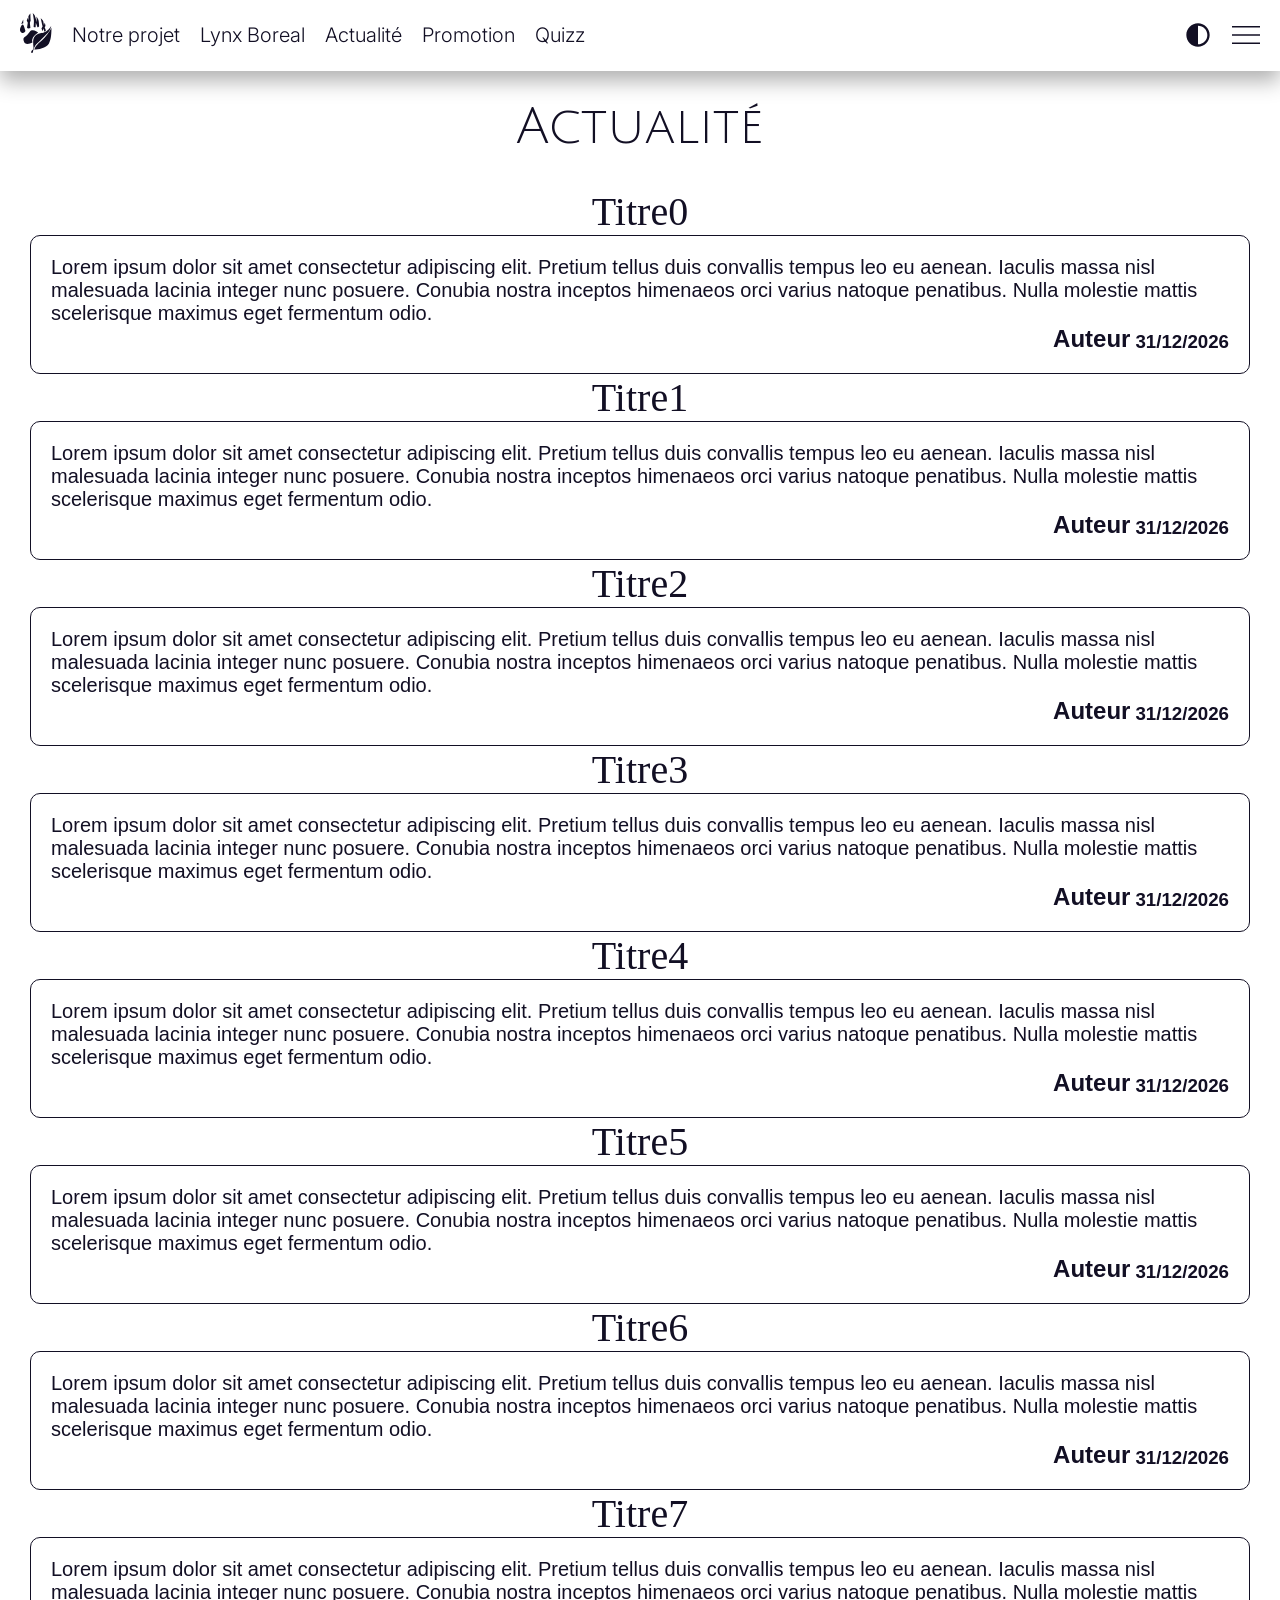
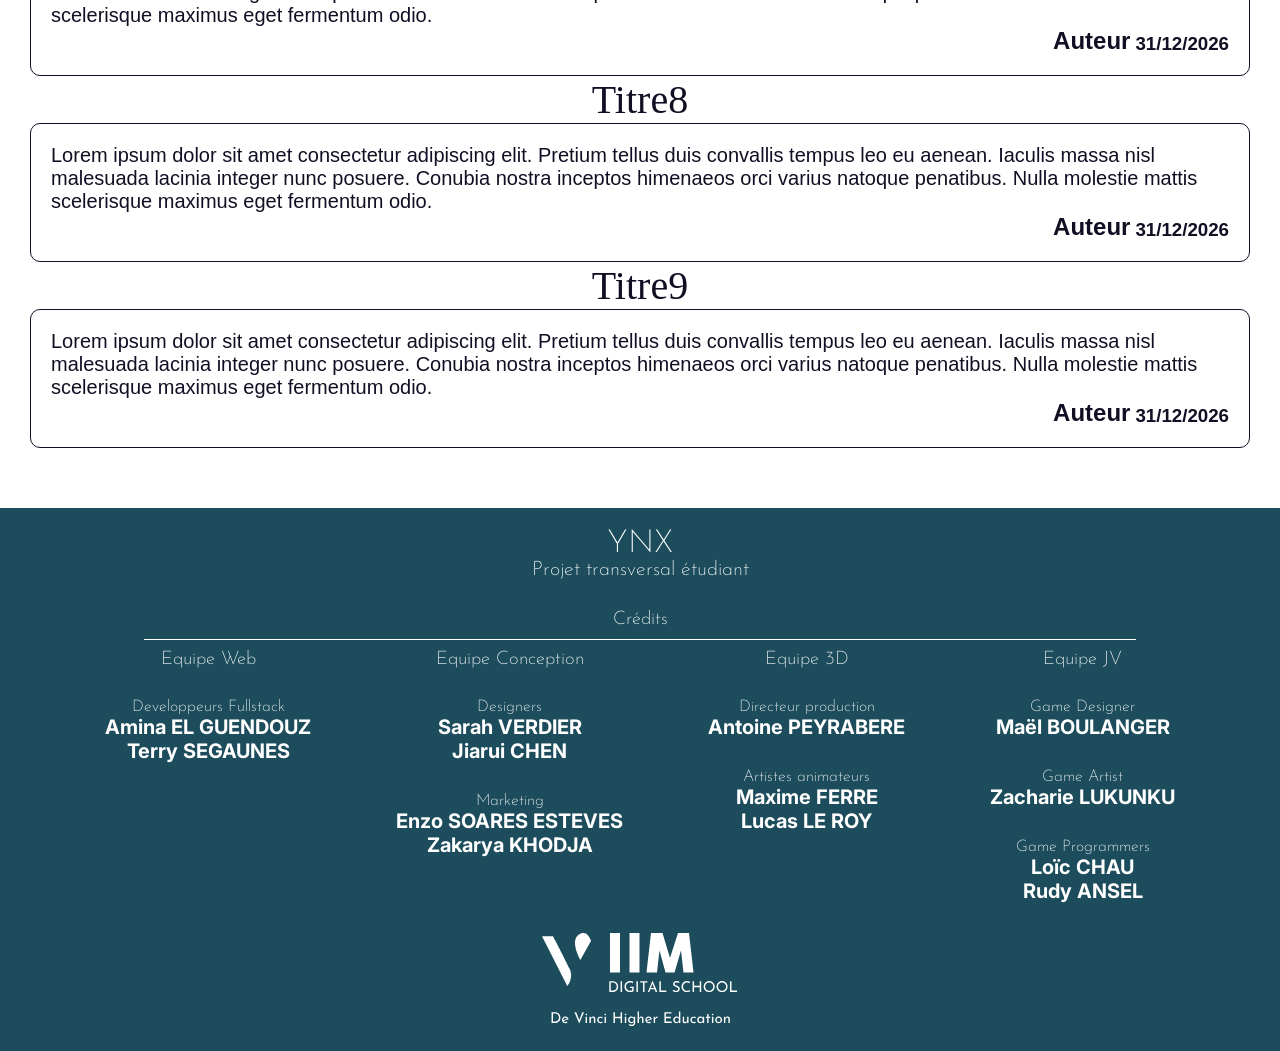
==== commit e7c2b8b6: "fix : faute d'orthographe" ====
--- a/actualite/index.html
+++ b/actualite/index.html
@@ -6,6 +6,7 @@
     <title>Actulaité</title>
     <link rel="icon" type="image/svg+xml" href="../Source/logo.svg">
     <link rel="stylesheet" href="../style.css">
+    <link rel="icon" href="../Source/logo.svg"/>
     <script defer src="../darkTheme.js"></script>
     <script defer src="get.js"></script>
     <script defer src="../hamburgerMenu.js"></script>
@@ -92,7 +93,7 @@
                 <h4>Game Artist</h4>
                 <h5>Zacharie LUKUNKU</h5>
                 <h4>Game Programmers</h4>
-                <h5>Loïc ZHOU</h5>
+                <h5>Loïc CHAU</h5>
                 <h5>Rudy ANSEL</h5>
             </div>
         </div>
--- a/style.css
+++ b/style.css
@@ -222,10 +222,15 @@
     top: 100%;
     left: 50%;
     transform: translate(-50%, -100%);
-
-    svg {
-        width: 12vh;
-        fill: var(--text-color);
+}
+
+.downpart-presentation svg {
+    animation: down-arrow-animation infinite 2s ease-in-out;
+    width: 12vh;
+    fill: var(--text-color);
+
+    &:hover {
+        cursor: pointer;
     }
 }
 
@@ -233,6 +238,19 @@
     margin: 30px;
     font-family: "Inter";
     font-size: 20px;
+}
+
+
+@keyframes down-arrow-animation {
+    0% {
+        transform: translateY(0);
+    }
+    50% {
+        transform: translateY(25%);
+    }
+    100% {
+        transform: translateY(0);
+    }
 }
 
 
@@ -535,111 +553,7 @@
     align-items: end;
 }
 
-/* SECTION QUIZZ */
-#quiz-container{
-    width: 80%;
-    margin: auto;
-    text-align: center;
-}
-
-.answer-btn{
-    width: 100%;
-    padding: 15px;
-    margin: 10px 0;
-    background-color: #10232B;
-    color: white;
-    border: 1px solid #3B5F6A;
-    cursor: pointer;
-    transition: 0.3s;
-}
-
-.answer-btn:hover{
-    background-color: #1D4D5C;
-}
-
-.correct{
-    background-color: green;
-}
-
-.wrong{
-    background-color: darkred;
-}
-#quiz-container{
-    width: 70%;
-    margin: auto;
-    text-align: center;
-    padding-top: 150px;
-}
-
-#answers{
-    display: flex;
-    flex-direction: column;
-    gap: 20px;
-    margin-top: 40px;
-}
-
-.answer-btn{
-    padding: 15px;
-    font-size: 18px;
-    border: 1px solid white;
-    background-color: #10232B;
-    color: white;
-    cursor: pointer;
-    transition: 0.3s;
-}
-
-.answer-btn:hover{
-    background-color: #1D4D5C;
-}
-
-.answer-btn:hover.correct{
-    background-color: #1e5c1d;
-}
-
-.answer-btn:hover.wrong{
-    background-color: #5c1d1d;
-}
-
-#next-btn{
-    margin-top: 30px;
-    padding: 15px 25px;
-    cursor: pointer;
-}
-
-#start-screen{
-    padding-top: 200px;
-}
-
-#quiz-content{
-    display: none;
-}
-
-#start-btn{
-    margin-top: 30px;
-    padding: 15px 40px;
-    font-size: 18px;
-    background-color: #1D4D5C;
-    color: white;
-    border: 1px solid white;
-    cursor: pointer;
-    transition: 0.3s;
-}
-
-#start-btn:hover{
-    background-color: #2E6A7C;
-}
-
-.correct{
-    background-color: green;
-}
-
-.wrong{
-    background-color: darkred;
-}
-
-/* ========================= */
 /*   SECTION NOTRE PROJET    */
-/* ========================= */
 
 .hero-project{
     position: relative;
@@ -666,7 +580,6 @@
 }
 
 
-
 #lynx_title_presentation{
 
     position: absolute;
@@ -764,18 +677,16 @@
 
 .project-image img{
 
-    width: 100%;
-
     height: 500px;
-
-    object-fit: cover;
+    max-width: 100%;
+
+    object-fit: contain;
 
     border-radius: 25px;
 
     transition: 0.4s;
 
     box-shadow: 0 10px 30px #00000060;
-
 }
 
 
@@ -936,4 +847,126 @@
     display: flex;
     align-items: center;
     justify-content: space-evenly;
+}
+/* SECTION QUIZ */
+
+.quiz-hero{
+    position: relative;
+    width: 100%;
+    height: 100vh;
+    overflow: hidden;
+}
+
+.quiz-hero img{
+    width: 100%;
+    height: 100%;
+    object-fit: cover;
+    filter: brightness(0.4);
+}
+
+.quiz-overlay{
+    position: absolute;
+    top: 55%;
+    left: 5%;
+    transform: translateY(-50%);
+    z-index: 2;
+}
+
+.quiz-overlay h1{
+    font-family: "Julius Sans One";
+    font-size: 90px;
+    font-weight: 100;
+    color: white;
+    margin-bottom: 20px;
+}
+
+.quiz-overlay p{
+    font-family: "Inter";
+    font-size: 22px;
+    color: white;
+    margin-bottom: 40px;
+}
+
+#start-btn{
+    padding: 18px 45px;
+    background-color: #1D4D5C;
+    color: white;
+    border: none;
+    font-size: 18px;
+    cursor: pointer;
+    transition: 0.3s;
+}
+
+#start-btn:hover{
+    background-color: #2E6A7C;
+}
+
+#quiz-content{
+    display: none;
+    width: 70%;
+    margin: auto;
+    padding-top: 120px;
+    text-align: center;
+}
+
+#question{
+    font-family: "Cormorant Upright";
+    font-size: 45px;
+    margin-bottom: 50px;
+}
+
+#answers{
+    display: flex;
+    flex-direction: column;
+    gap: 20px;
+}
+
+.answer-btn{
+    padding: 20px;
+    font-size: 20px;
+    background-color: #10232B;
+    border: 1px solid white;
+    color: white;
+    cursor: pointer;
+    transition: 0.3s;
+}
+
+.answer-btn:hover{
+    background-color: #1D4D5C;
+}
+
+.correct{
+    background-color: #1d5c2e !important;
+}
+
+.wrong{
+    background-color: #5c1d1d !important;
+}
+
+#next-btn{
+    margin-top: 40px;
+    padding: 15px 35px;
+    background-color: white;
+    border: none;
+    cursor: pointer;
+    font-size: 18px;
+}
+
+@media (max-width: 900px){
+
+    .quiz-overlay h1{
+        font-size: 55px;
+    }
+
+    .quiz-overlay p{
+        font-size: 18px;
+    }
+
+    #quiz-content{
+        width: 90%;
+    }
+
+    #question{
+        font-size: 32px;
+    }
 }
